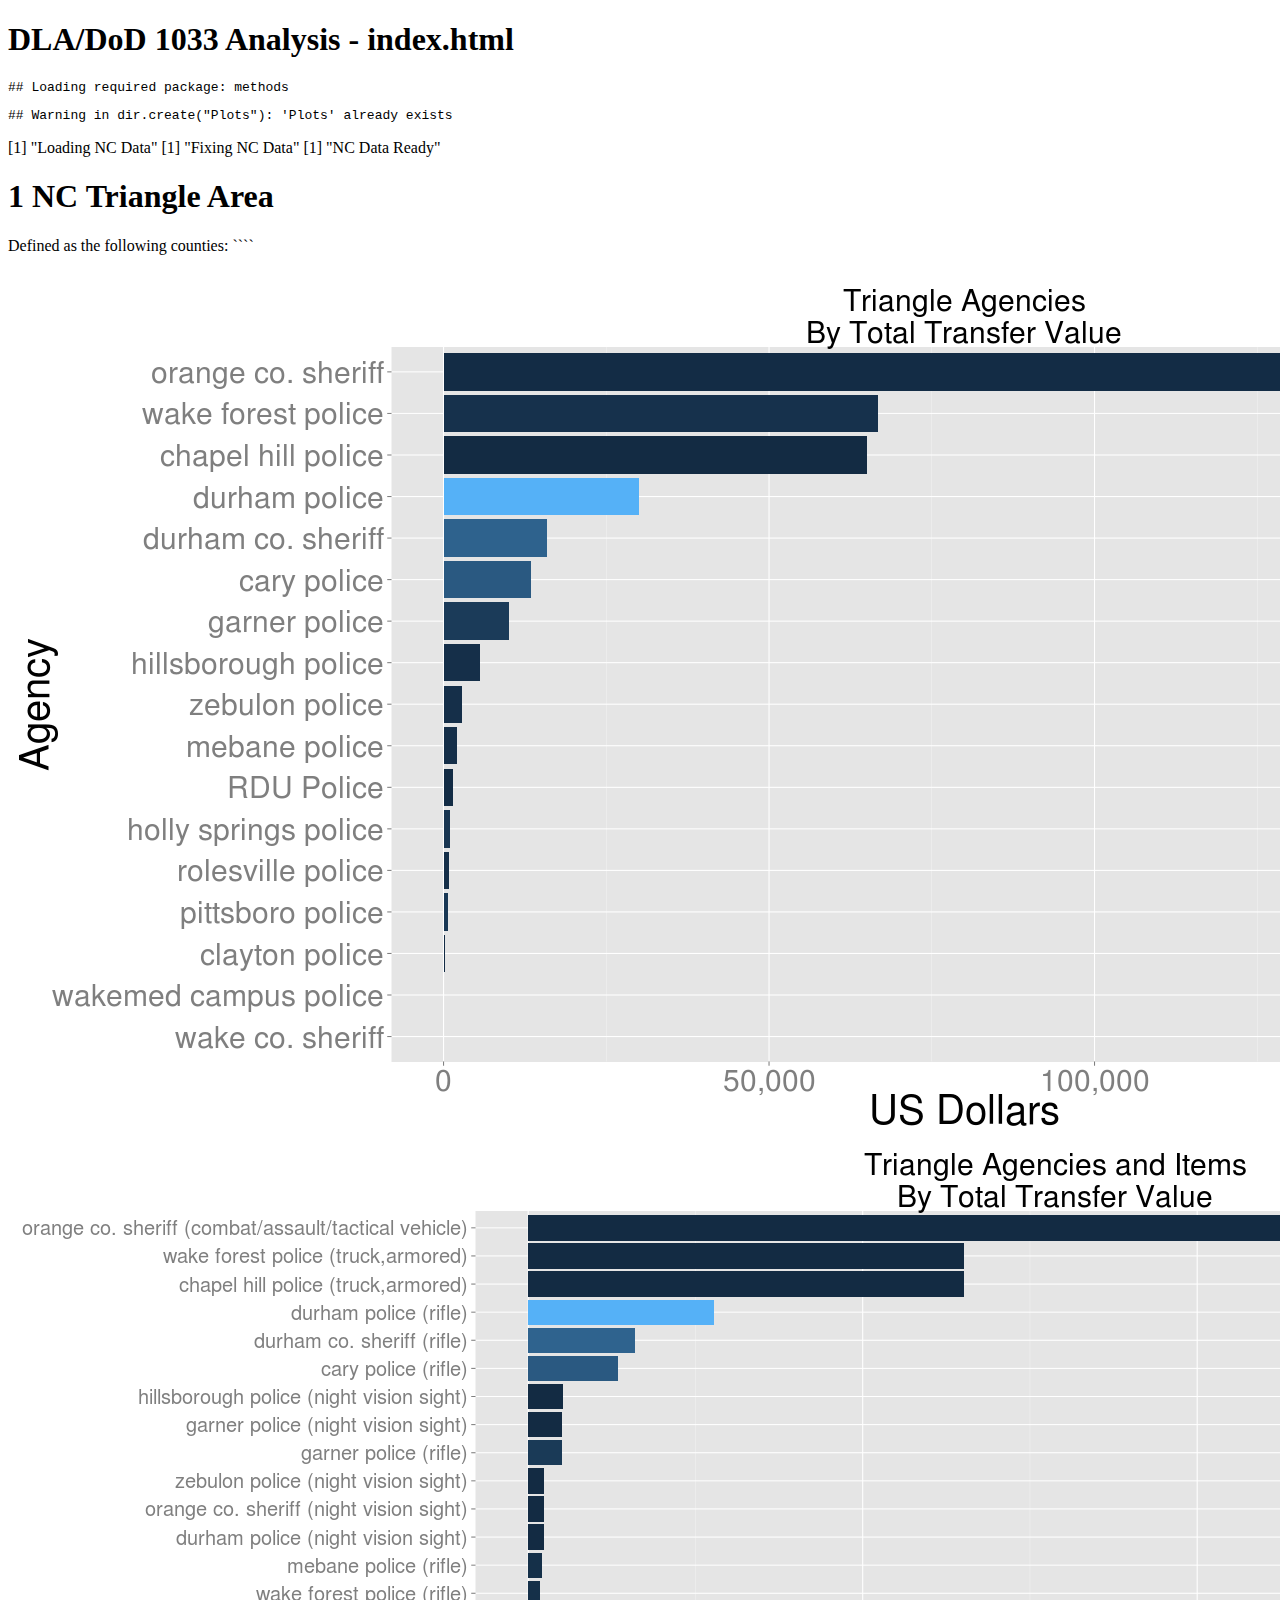
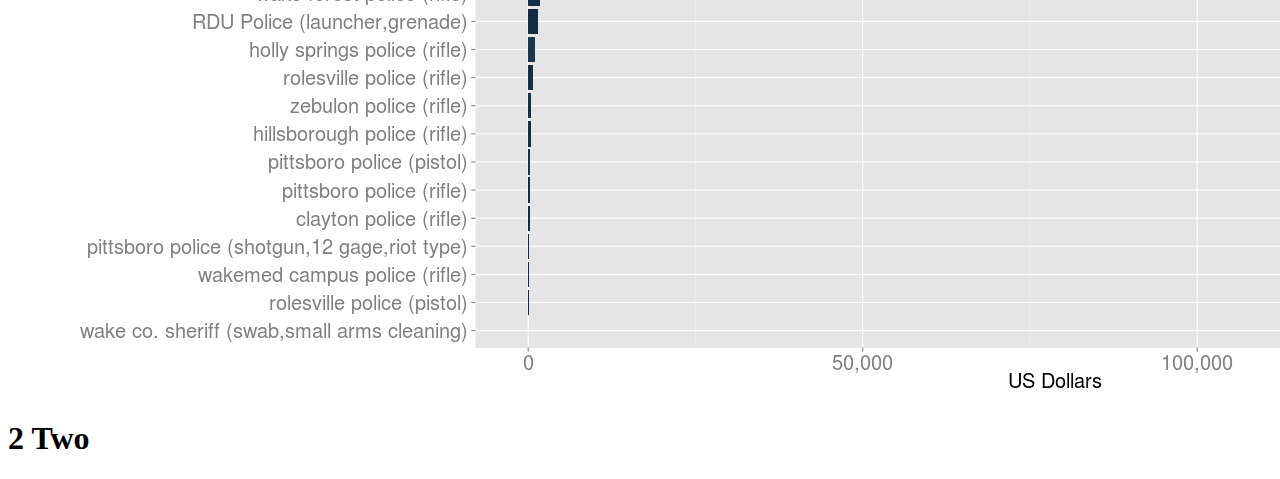
==== index-none.html @ be7b3936 "move index.html out of the way to see if index.md is used" ====
<!DOCTYPE html PUBLIC "-//W3C//DTD XHTML 1.0 Transitional//EN" "http://www.w3.org/TR/xhtml1/DTD/xhtml1-transitional.dtd">
<html xmlns="http://www.w3.org/1999/xhtml">
<head>
  <meta http-equiv="Content-Type" content="text/html; charset=utf-8" />
  <meta http-equiv="Content-Style-Type" content="text/css" />
  <meta name="generator" content="pandoc" />
  <title>DLA/DoD 1033 Analysis</title>
  <style type="text/css">code{white-space: pre;}</style>
  <style type="text/css">
  	table   { border: 1px solid white; }
  	th      { border: 1px solid white; }
  	tr      { border: 1px solid gray; }
  	tr.odd  { border: 1px solid gray; background-color: #E0E0E0; color: black; }
  	tr.even { border: 1px solid gray; background-color: white;   color: black; }
  </style>
</head>
<body>
<div id="header">
<h1 class="title">DLA/DoD 1033 Analysis - index.html</h1>
</div>
<pre><code>## Loading required package: methods</code></pre>
<pre><code>## Warning in dir.create(&quot;Plots&quot;): &#39;Plots&#39; already exists</code></pre>
<p>[1] &quot;Loading NC Data&quot; [1] &quot;Fixing NC Data&quot; [1] &quot;NC Data Ready&quot;</p>
<h1 id="nc-triangle-area"><span class="header-section-number">1</span> NC Triangle Area</h1>
<p>Defined as the following counties: ````</p>
<div class="figure">
<img src="figure/unnamed-chunk-3-1.png" />
</div>
<div class="figure">
<img src="figure/unnamed-chunk-4-1.png" />
</div>
<h1 id="two"><span class="header-section-number">2</span> Two</h1>
</body>
</html>
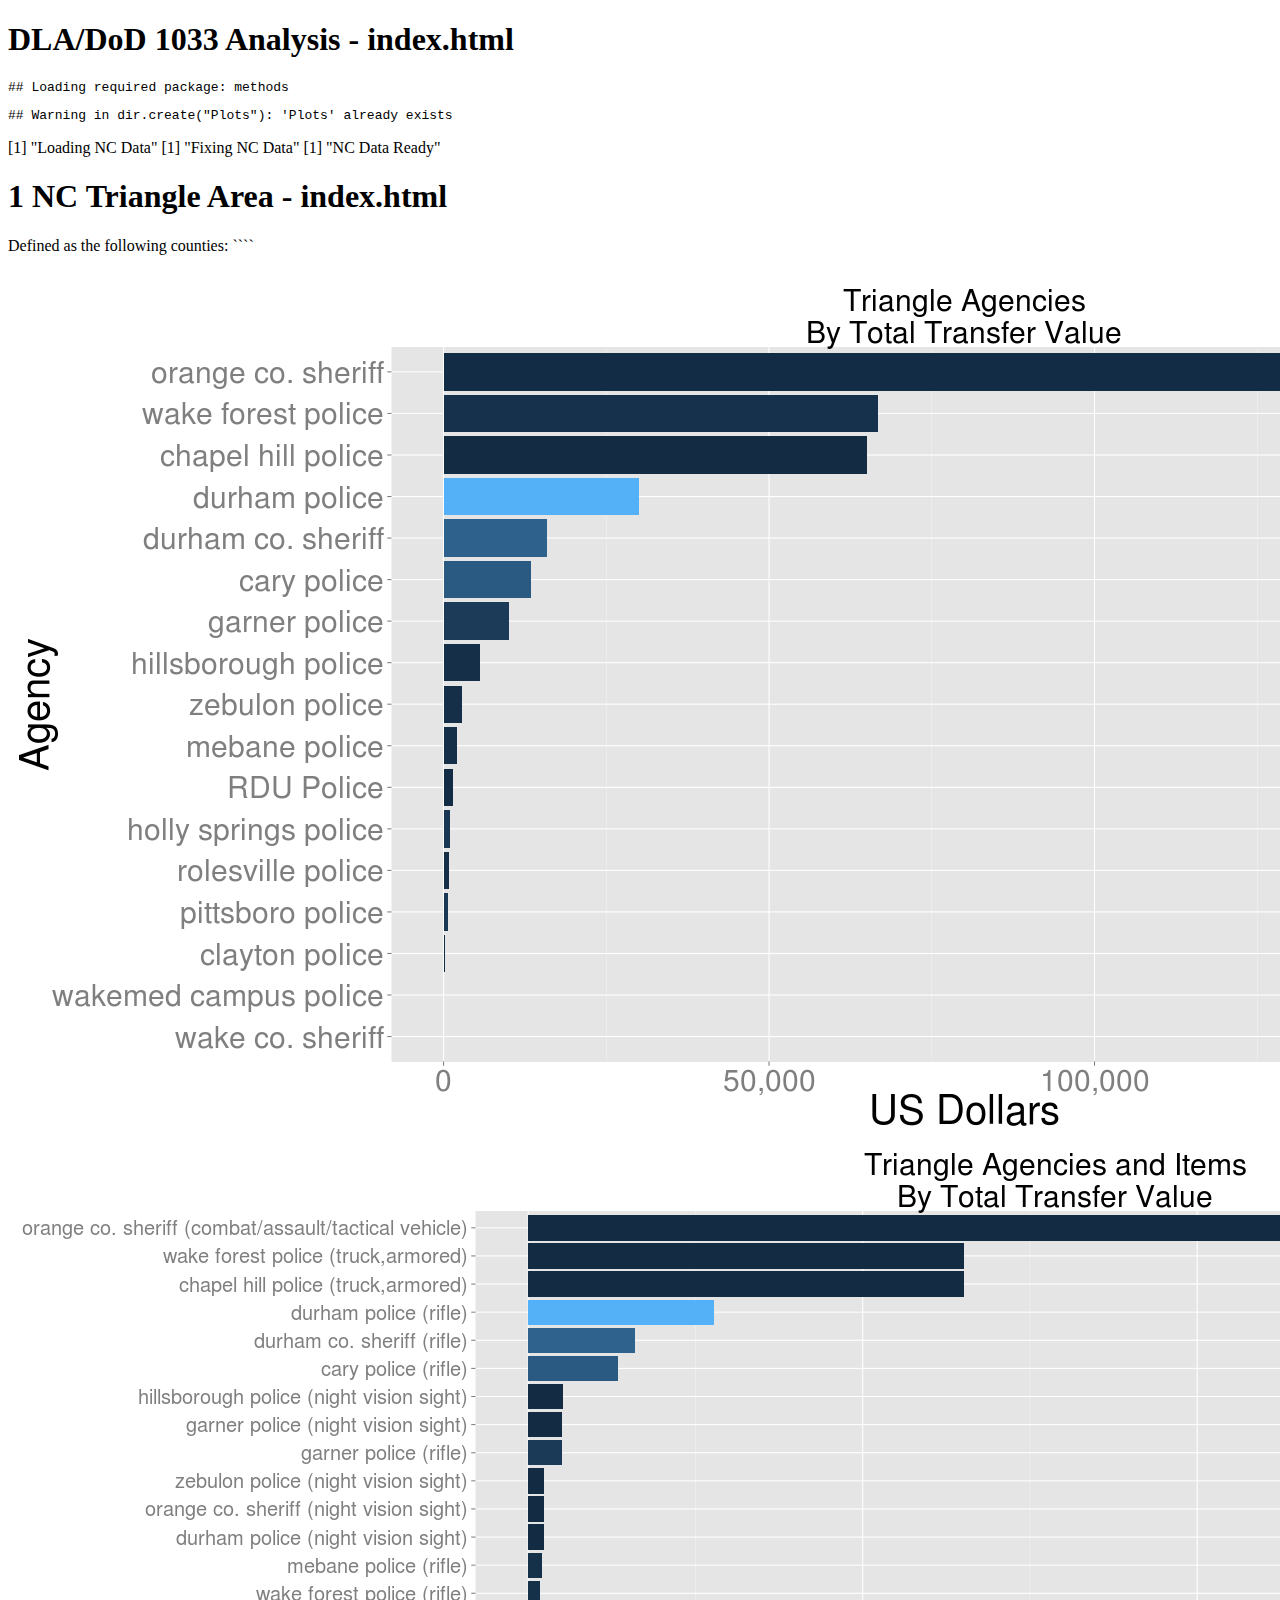
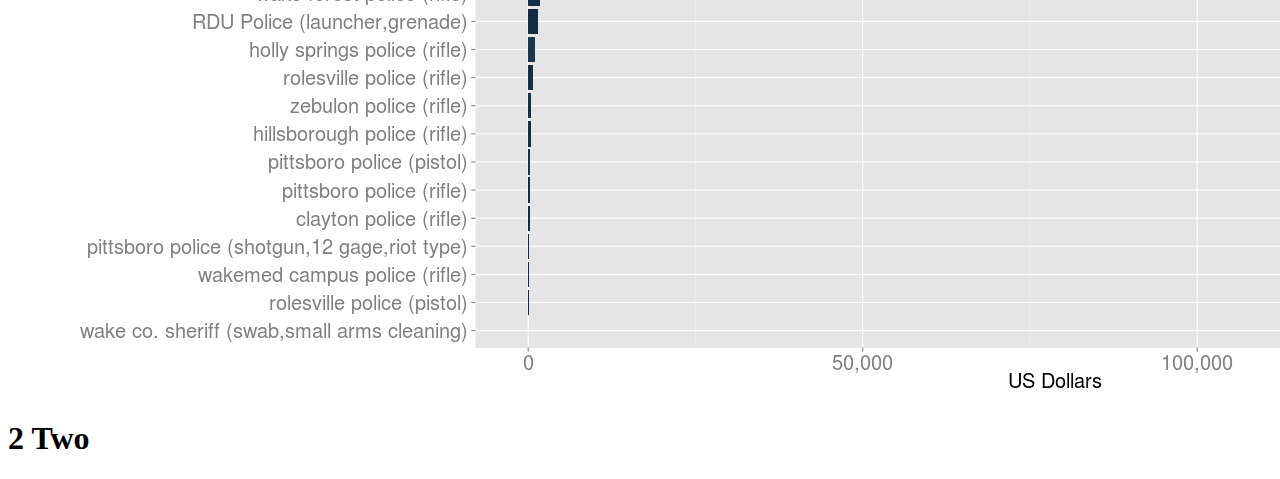
==== commit a372d77a: "test change" ====
--- a/index-none.html
+++ b/index-none.html
@@ -21,7 +21,7 @@
 <pre><code>## Loading required package: methods</code></pre>
 <pre><code>## Warning in dir.create(&quot;Plots&quot;): &#39;Plots&#39; already exists</code></pre>
 <p>[1] &quot;Loading NC Data&quot; [1] &quot;Fixing NC Data&quot; [1] &quot;NC Data Ready&quot;</p>
-<h1 id="nc-triangle-area"><span class="header-section-number">1</span> NC Triangle Area</h1>
+<h1 id="nc-triangle-area"><span class="header-section-number">1</span> NC Triangle Area - index.html</h1>
 <p>Defined as the following counties: ````</p>
 <div class="figure">
 <img src="figure/unnamed-chunk-3-1.png" />
